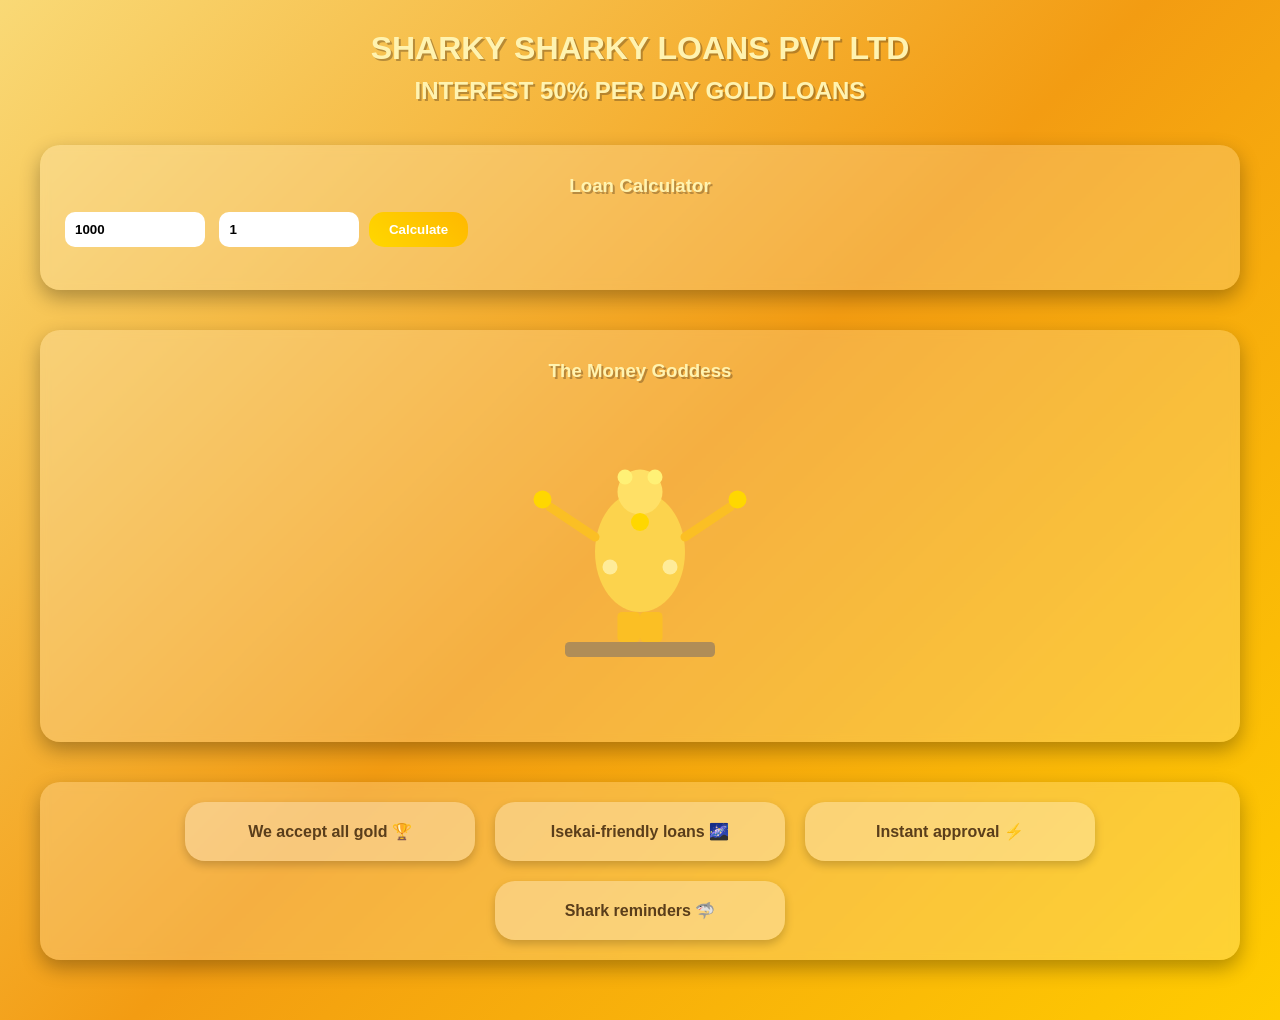
==== index.html @ c0cf4e78 "Initial commit: gold-themed Sharky Sharky site with human goddess" ====
<!DOCTYPE html>
<html lang="en">
<head>
  <meta charset="UTF-8">
  <meta name="viewport" content="width=device-width, initial-scale=1.0">
  <title>Sharky Sharky Loans Pvt Ltd</title>
  <style>
    body {
      margin: 0;
      font-family: 'Comic Sans MS', cursive, sans-serif;
      background: linear-gradient(135deg, #f9d976, #f39c12, #ffcc00);
      color: #5a3e1b;
      overflow-x: hidden;
    }

    h1, h2, h3 {
      text-align: center;
      color: #fff3b0;
      text-shadow: 2px 2px #5a3e1b66;
      margin: 10px 0;
    }

    .container {
      max-width: 1200px;
      margin: auto;
      padding: 20px;
    }

    .section {
      margin: 40px 0;
      background: rgba(255, 255, 255, 0.2);
      border-radius: 20px;
      padding: 20px;
      backdrop-filter: blur(5px);
      box-shadow: 0 8px 20px rgba(0,0,0,0.3);
    }

    .calculator input {
      padding: 10px;
      border-radius: 10px;
      border: none;
      margin: 5px;
      width: 120px;
      font-weight: bold;
    }

    .calculator button {
      padding: 10px 20px;
      border-radius: 15px;
      border: none;
      background: linear-gradient(45deg, #ffd700, #ffb800);
      color: #fff;
      font-weight: bold;
      cursor: pointer;
      transition: transform 0.2s;
    }

    .calculator button:hover {
      transform: scale(1.1);
    }

    /* Human-like Money Goddess SVG */
    .statue {
      display: block;
      margin: 20px auto;
      max-width: 300px;
    }

    .coin {
      animation: float 2s infinite alternate;
    }

    .glimmer {
      animation: shine 1.5s infinite alternate;
    }

    @keyframes float {
      0% { transform: translateY(0); }
      100% { transform: translateY(-10px); }
    }

    @keyframes shine {
      0% { opacity: 0.6; }
      100% { opacity: 1; }
    }

    /* Fun Cards */
    .cards {
      display: flex;
      flex-wrap: wrap;
      justify-content: center;
      gap: 20px;
    }

    .card {
      background: rgba(255,255,255,0.3);
      border-radius: 20px;
      padding: 20px;
      width: 250px;
      text-align: center;
      font-weight: bold;
      box-shadow: 0 4px 10px rgba(0,0,0,0.2);
      transition: transform 0.3s;
      color: #5a3e1b;
    }

    .card:hover {
      transform: translateY(-10px) scale(1.05);
      background: rgba(255,255,255,0.5);
    }
  </style>
</head>
<body>

<div class="container">
  <h1>SHARKY SHARKY LOANS PVT LTD</h1>
  <h2>INTEREST 50% PER DAY GOLD LOANS</h2>

  <!-- Loan Calculator -->
  <div class="section calculator">
    <h3>Loan Calculator</h3>
    <input type="number" id="amount" placeholder="Principal (₹)" value="1000">
    <input type="number" id="days" placeholder="Days" value="1">
    <button onclick="calculateLoan()">Calculate</button>
    <p id="result" style="margin-top:10px;font-size:18px;"></p>
  </div>

  <!-- Human-like Money Goddess -->
  <div class="section">
    <h3>The Money Goddess</h3>
    <svg class="statue" viewBox="0 0 200 200">
      <!-- Plinth -->
      <rect x="50" y="160" width="100" height="10" fill="#b08d57" rx="3" />

      <!-- Legs -->
      <rect x="85" y="140" width="15" height="20" fill="#fbbf24" rx="3" />
      <rect x="100" y="140" width="15" height="20" fill="#fbbf24" rx="3" />

      <!-- Body -->
      <ellipse cx="100" cy="100" rx="30" ry="40" fill="#fcd34d" />

      <!-- Arms -->
      <line x1="70" y1="90" x2="40" y2="70" stroke="#fbbf24" stroke-width="6" stroke-linecap="round"/>
      <line x1="130" y1="90" x2="160" y2="70" stroke="#fbbf24" stroke-width="6" stroke-linecap="round"/>

      <!-- Head -->
      <circle cx="100" cy="60" r="15" fill="#ffe066" />

      <!-- Coins in hands -->
      <circle class="coin glimmer" cx="35" cy="65" r="6" fill="#ffd700" />
      <circle class="coin glimmer" cx="165" cy="65" r="6" fill="#ffd700" />

      <!-- Floating coins -->
      <circle class="coin" cx="90" cy="50" r="5" fill="#fff176" />
      <circle class="coin" cx="110" cy="50" r="5" fill="#fff176" />
      <circle class="coin" cx="100" cy="80" r="6" fill="#ffd700" />
      <circle class="coin" cx="80" cy="110" r="5" fill="#ffec99" />
      <circle class="coin" cx="120" cy="110" r="5" fill="#ffec99" />
    </svg>
  </div>

  <!-- Fun Cards -->
  <div class="section cards">
    <div class="card">We accept all gold 🏆</div>
    <div class="card">Isekai-friendly loans 🌌</div>
    <div class="card">Instant approval ⚡</div>
    <div class="card">Shark reminders 🦈</div>
  </div>
</div>

<script>
  function calculateLoan() {
    const P = parseFloat(document.getElementById('amount').value) || 0;
    const n = parseInt(document.getElementById('days').value) || 0;
    const r = 0.5; // 50% per day
    const total = P * Math.pow(1 + r, n);
    const interest = total - P;
    document.getElementById('result').innerHTML =
      `Total: ₹${total.toFixed(2)}<br>Interest: ₹${interest.toFixed(2)}`;
  }
</script>

</body>
</html>
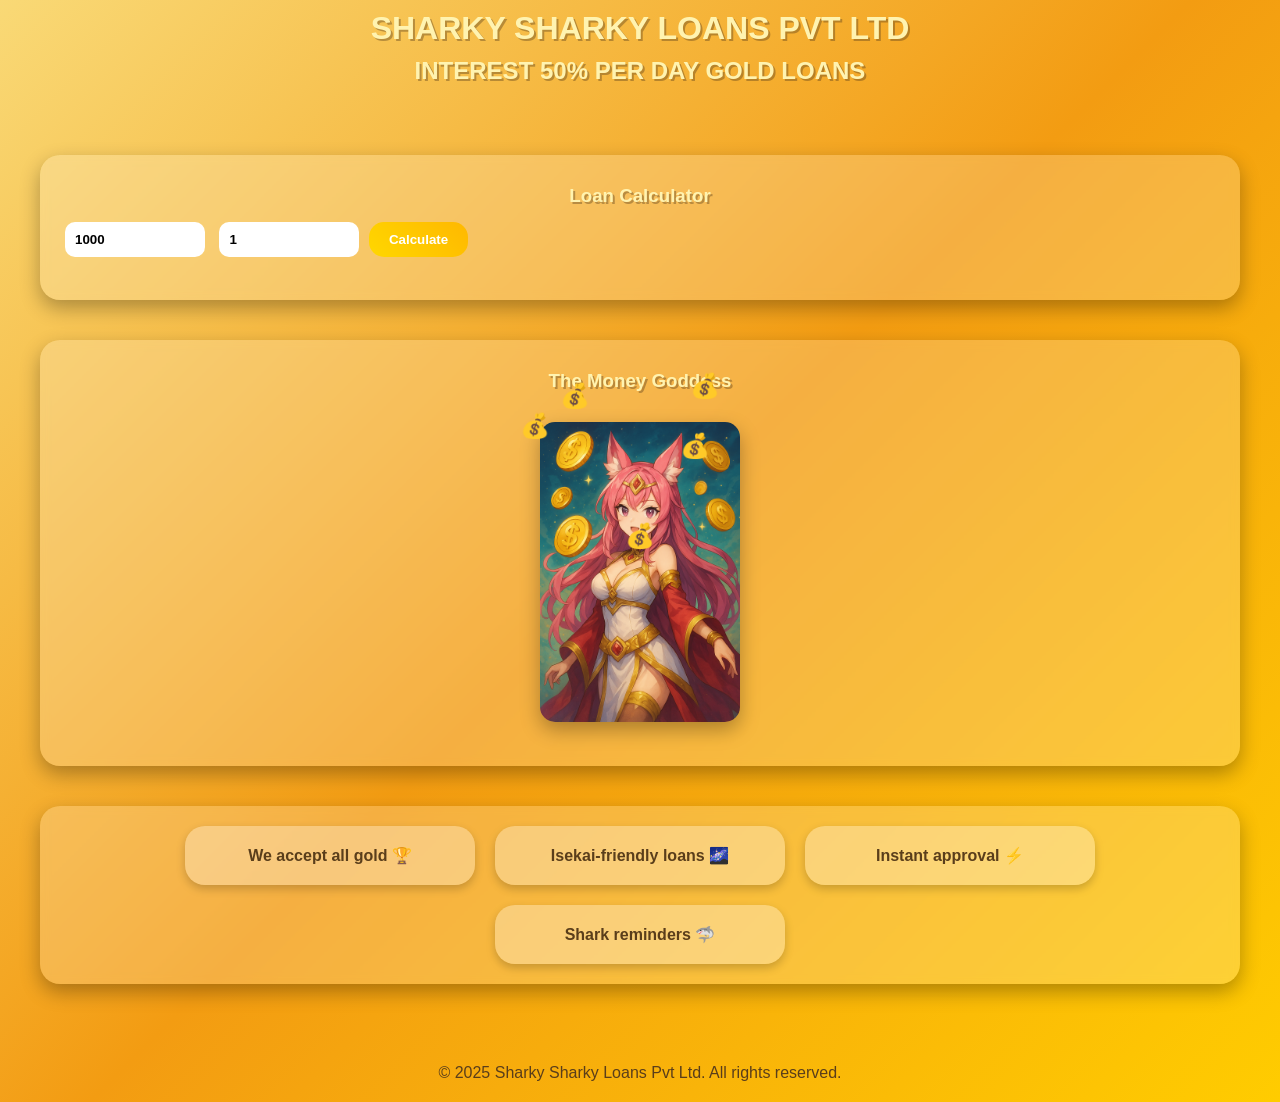
==== commit e3766066: "Update website: modular structure + Money Goddess image + floating coins" ====
--- a/index.html
+++ b/index.html
@@ -4,181 +4,20 @@
   <meta charset="UTF-8">
   <meta name="viewport" content="width=device-width, initial-scale=1.0">
   <title>Sharky Sharky Loans Pvt Ltd</title>
-  <style>
-    body {
-      margin: 0;
-      font-family: 'Comic Sans MS', cursive, sans-serif;
-      background: linear-gradient(135deg, #f9d976, #f39c12, #ffcc00);
-      color: #5a3e1b;
-      overflow-x: hidden;
-    }
-
-    h1, h2, h3 {
-      text-align: center;
-      color: #fff3b0;
-      text-shadow: 2px 2px #5a3e1b66;
-      margin: 10px 0;
-    }
-
-    .container {
-      max-width: 1200px;
-      margin: auto;
-      padding: 20px;
-    }
-
-    .section {
-      margin: 40px 0;
-      background: rgba(255, 255, 255, 0.2);
-      border-radius: 20px;
-      padding: 20px;
-      backdrop-filter: blur(5px);
-      box-shadow: 0 8px 20px rgba(0,0,0,0.3);
-    }
-
-    .calculator input {
-      padding: 10px;
-      border-radius: 10px;
-      border: none;
-      margin: 5px;
-      width: 120px;
-      font-weight: bold;
-    }
-
-    .calculator button {
-      padding: 10px 20px;
-      border-radius: 15px;
-      border: none;
-      background: linear-gradient(45deg, #ffd700, #ffb800);
-      color: #fff;
-      font-weight: bold;
-      cursor: pointer;
-      transition: transform 0.2s;
-    }
-
-    .calculator button:hover {
-      transform: scale(1.1);
-    }
-
-    /* Human-like Money Goddess SVG */
-    .statue {
-      display: block;
-      margin: 20px auto;
-      max-width: 300px;
-    }
-
-    .coin {
-      animation: float 2s infinite alternate;
-    }
-
-    .glimmer {
-      animation: shine 1.5s infinite alternate;
-    }
-
-    @keyframes float {
-      0% { transform: translateY(0); }
-      100% { transform: translateY(-10px); }
-    }
-
-    @keyframes shine {
-      0% { opacity: 0.6; }
-      100% { opacity: 1; }
-    }
-
-    /* Fun Cards */
-    .cards {
-      display: flex;
-      flex-wrap: wrap;
-      justify-content: center;
-      gap: 20px;
-    }
-
-    .card {
-      background: rgba(255,255,255,0.3);
-      border-radius: 20px;
-      padding: 20px;
-      width: 250px;
-      text-align: center;
-      font-weight: bold;
-      box-shadow: 0 4px 10px rgba(0,0,0,0.2);
-      transition: transform 0.3s;
-      color: #5a3e1b;
-    }
-
-    .card:hover {
-      transform: translateY(-10px) scale(1.05);
-      background: rgba(255,255,255,0.5);
-    }
-  </style>
+  <link rel="stylesheet" href="css/style.css">
 </head>
 <body>
 
-<div class="container">
-  <h1>SHARKY SHARKY LOANS PVT LTD</h1>
-  <h2>INTEREST 50% PER DAY GOLD LOANS</h2>
+  <div id="header"></div>
 
-  <!-- Loan Calculator -->
-  <div class="section calculator">
-    <h3>Loan Calculator</h3>
-    <input type="number" id="amount" placeholder="Principal (₹)" value="1000">
-    <input type="number" id="days" placeholder="Days" value="1">
-    <button onclick="calculateLoan()">Calculate</button>
-    <p id="result" style="margin-top:10px;font-size:18px;"></p>
+  <div class="container">
+    <div id="calculator-section"></div>
+    <div id="goddess-section"></div>
+    <div id="cards-section"></div>
   </div>
 
-  <!-- Human-like Money Goddess -->
-  <div class="section">
-    <h3>The Money Goddess</h3>
-    <svg class="statue" viewBox="0 0 200 200">
-      <!-- Plinth -->
-      <rect x="50" y="160" width="100" height="10" fill="#b08d57" rx="3" />
+  <div id="footer"></div>
 
-      <!-- Legs -->
-      <rect x="85" y="140" width="15" height="20" fill="#fbbf24" rx="3" />
-      <rect x="100" y="140" width="15" height="20" fill="#fbbf24" rx="3" />
-
-      <!-- Body -->
-      <ellipse cx="100" cy="100" rx="30" ry="40" fill="#fcd34d" />
-
-      <!-- Arms -->
-      <line x1="70" y1="90" x2="40" y2="70" stroke="#fbbf24" stroke-width="6" stroke-linecap="round"/>
-      <line x1="130" y1="90" x2="160" y2="70" stroke="#fbbf24" stroke-width="6" stroke-linecap="round"/>
-
-      <!-- Head -->
-      <circle cx="100" cy="60" r="15" fill="#ffe066" />
-
-      <!-- Coins in hands -->
-      <circle class="coin glimmer" cx="35" cy="65" r="6" fill="#ffd700" />
-      <circle class="coin glimmer" cx="165" cy="65" r="6" fill="#ffd700" />
-
-      <!-- Floating coins -->
-      <circle class="coin" cx="90" cy="50" r="5" fill="#fff176" />
-      <circle class="coin" cx="110" cy="50" r="5" fill="#fff176" />
-      <circle class="coin" cx="100" cy="80" r="6" fill="#ffd700" />
-      <circle class="coin" cx="80" cy="110" r="5" fill="#ffec99" />
-      <circle class="coin" cx="120" cy="110" r="5" fill="#ffec99" />
-    </svg>
-  </div>
-
-  <!-- Fun Cards -->
-  <div class="section cards">
-    <div class="card">We accept all gold 🏆</div>
-    <div class="card">Isekai-friendly loans 🌌</div>
-    <div class="card">Instant approval ⚡</div>
-    <div class="card">Shark reminders 🦈</div>
-  </div>
-</div>
-
-<script>
-  function calculateLoan() {
-    const P = parseFloat(document.getElementById('amount').value) || 0;
-    const n = parseInt(document.getElementById('days').value) || 0;
-    const r = 0.5; // 50% per day
-    const total = P * Math.pow(1 + r, n);
-    const interest = total - P;
-    document.getElementById('result').innerHTML =
-      `Total: ₹${total.toFixed(2)}<br>Interest: ₹${interest.toFixed(2)}`;
-  }
-</script>
-
+  <script src="js/main.js"></script>
 </body>
-</html>+</html>
--- a/css/style.css
+++ b/css/style.css
@@ -0,0 +1,126 @@
+body {
+  margin: 0;
+  font-family: 'Comic Sans MS', cursive, sans-serif;
+  background: linear-gradient(135deg, #f9d976, #f39c12, #ffcc00);
+  color: #5a3e1b;
+  overflow-x: hidden;
+}
+
+h1, h2, h3 {
+  text-align: center;
+  color: #fff3b0;
+  text-shadow: 2px 2px #5a3e1b66;
+  margin: 10px 0;
+}
+
+.container {
+  max-width: 1200px;
+  margin: auto;
+  padding: 20px;
+}
+
+.section {
+  margin: 40px 0;
+  background: rgba(255, 255, 255, 0.2);
+  border-radius: 20px;
+  padding: 20px;
+  backdrop-filter: blur(5px);
+  box-shadow: 0 8px 20px rgba(0,0,0,0.3);
+}
+
+.calculator input {
+  padding: 10px;
+  border-radius: 10px;
+  border: none;
+  margin: 5px;
+  width: 120px;
+  font-weight: bold;
+}
+
+.calculator button {
+  padding: 10px 20px;
+  border-radius: 15px;
+  border: none;
+  background: linear-gradient(45deg, #ffd700, #ffb800);
+  color: #fff;
+  font-weight: bold;
+  cursor: pointer;
+  transition: transform 0.2s;
+}
+
+.calculator button:hover {
+  transform: scale(1.1);
+}
+
+.goddess-img {
+  display: block;
+  margin: 20px auto;
+  max-width: 300px;
+  border-radius: 15px;
+  box-shadow: 0 8px 20px rgba(0,0,0,0.3);
+  animation: float 2s infinite alternate;
+}
+
+@keyframes float {
+  0% { transform: translateY(0); }
+  100% { transform: translateY(-10px); }
+}
+
+.cards {
+  display: flex;
+  flex-wrap: wrap;
+  justify-content: center;
+  gap: 20px;
+}
+
+.card {
+  background: rgba(255,255,255,0.3);
+  border-radius: 20px;
+  padding: 20px;
+  width: 250px;
+  text-align: center;
+  font-weight: bold;
+  box-shadow: 0 4px 10px rgba(0,0,0,0.2);
+  transition: transform 0.3s;
+  color: #5a3e1b;
+}
+
+.card:hover {
+  transform: translateY(-10px) scale(1.05);
+  background: rgba(255,255,255,0.5);
+}
+
+.site-footer {
+  text-align: center;
+  margin: 20px 0;
+  color: #5a3e1b;
+}
+
+.goddess-container {
+  position: relative;
+  display: inline-block;
+}
+
+.coin {
+  display: inline-block;
+  position: absolute;
+  font-size: 24px;
+  animation: floatCoin 4s infinite ease-in-out, rotateCoin 3s infinite linear;
+}
+
+.coin1 { top: 10px; left: 20px; animation-delay: 0s; }
+.coin2 { top: 50px; left: 150px; animation-delay: 0.5s; }
+.coin3 { top: 120px; left: 60px; animation-delay: 1s; }
+.coin4 { top: 80px; left: 120px; animation-delay: 1.5s; }
+.coin5 { top: 30px; left: 90px; animation-delay: 2s; }
+
+@keyframes floatCoin {
+  0% { transform: translateY(0) scale(1); opacity: 0.8; }
+  50% { transform: translateY(-20px) scale(1.2); opacity: 1; }
+  100% { transform: translateY(0) scale(1); opacity: 0.8; }
+}
+
+@keyframes rotateCoin {
+  0% { transform: rotate(0deg); }
+  100% { transform: rotate(360deg); }
+}
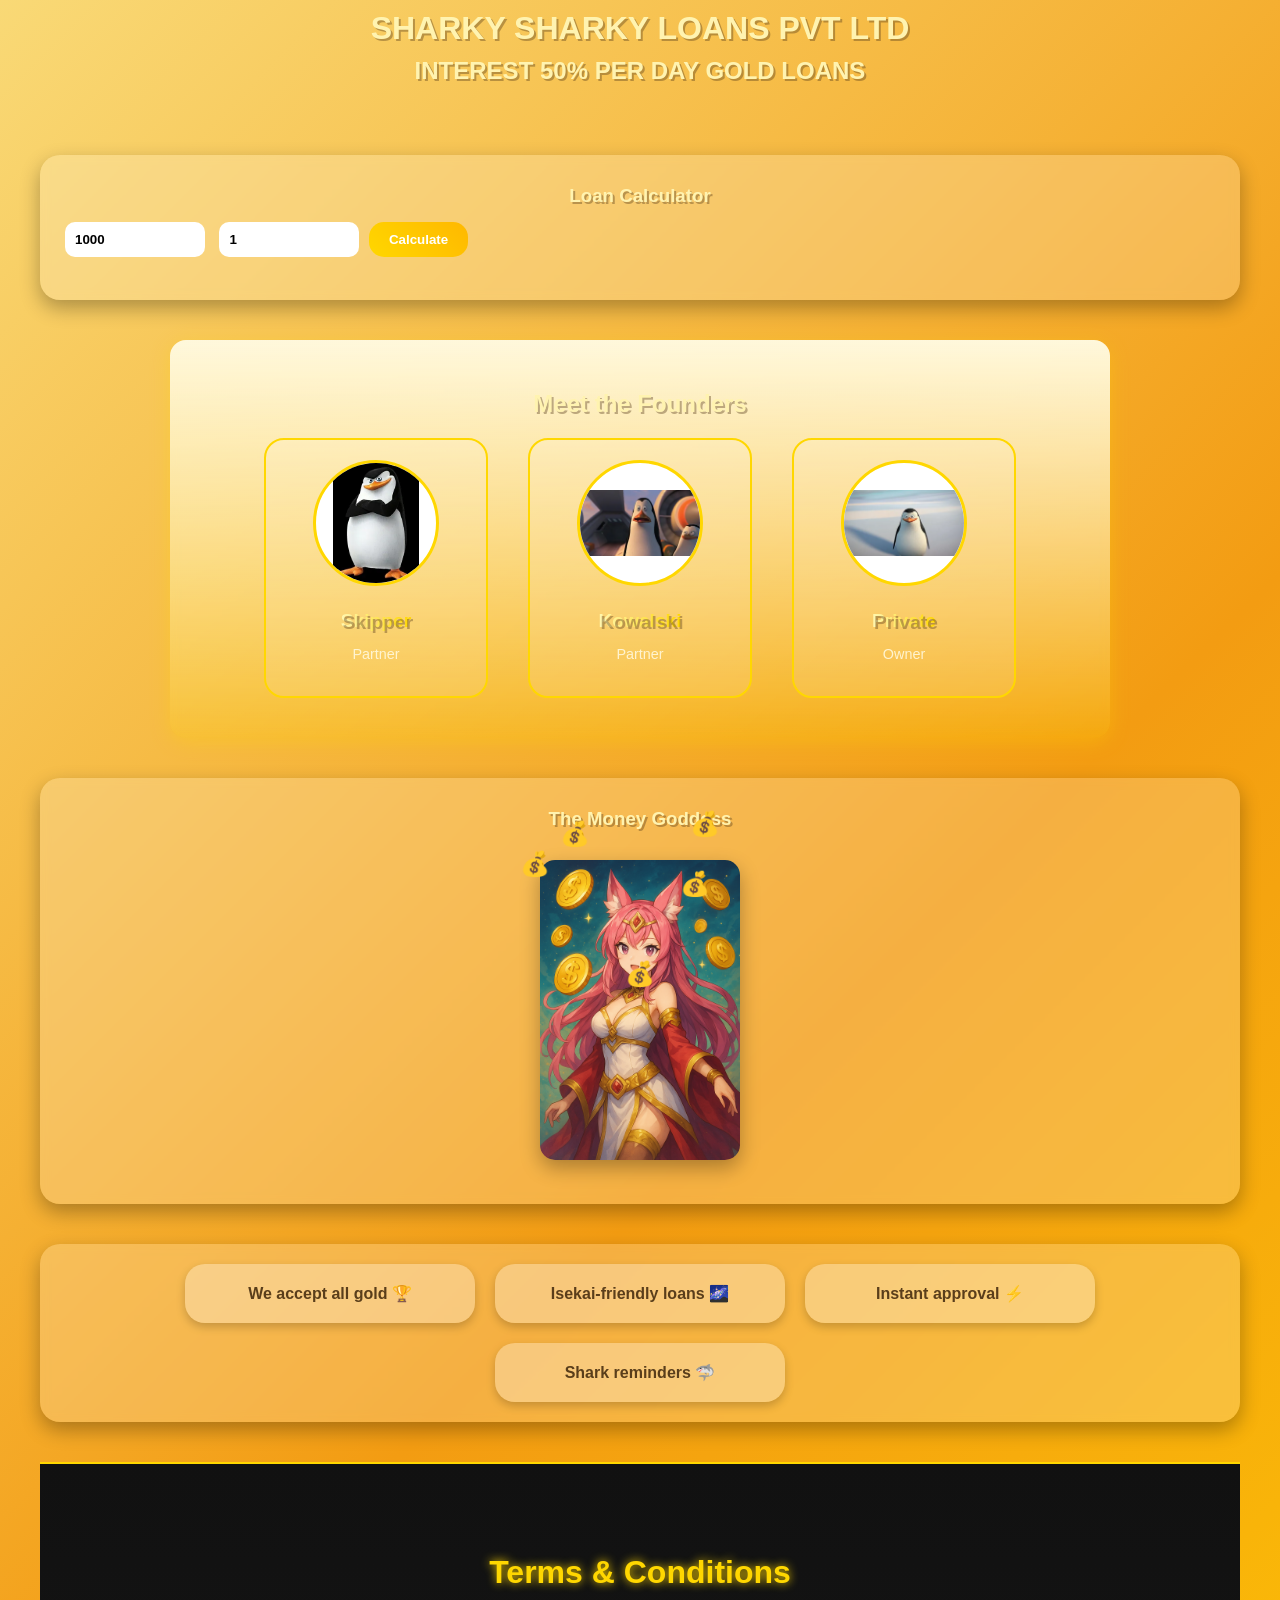
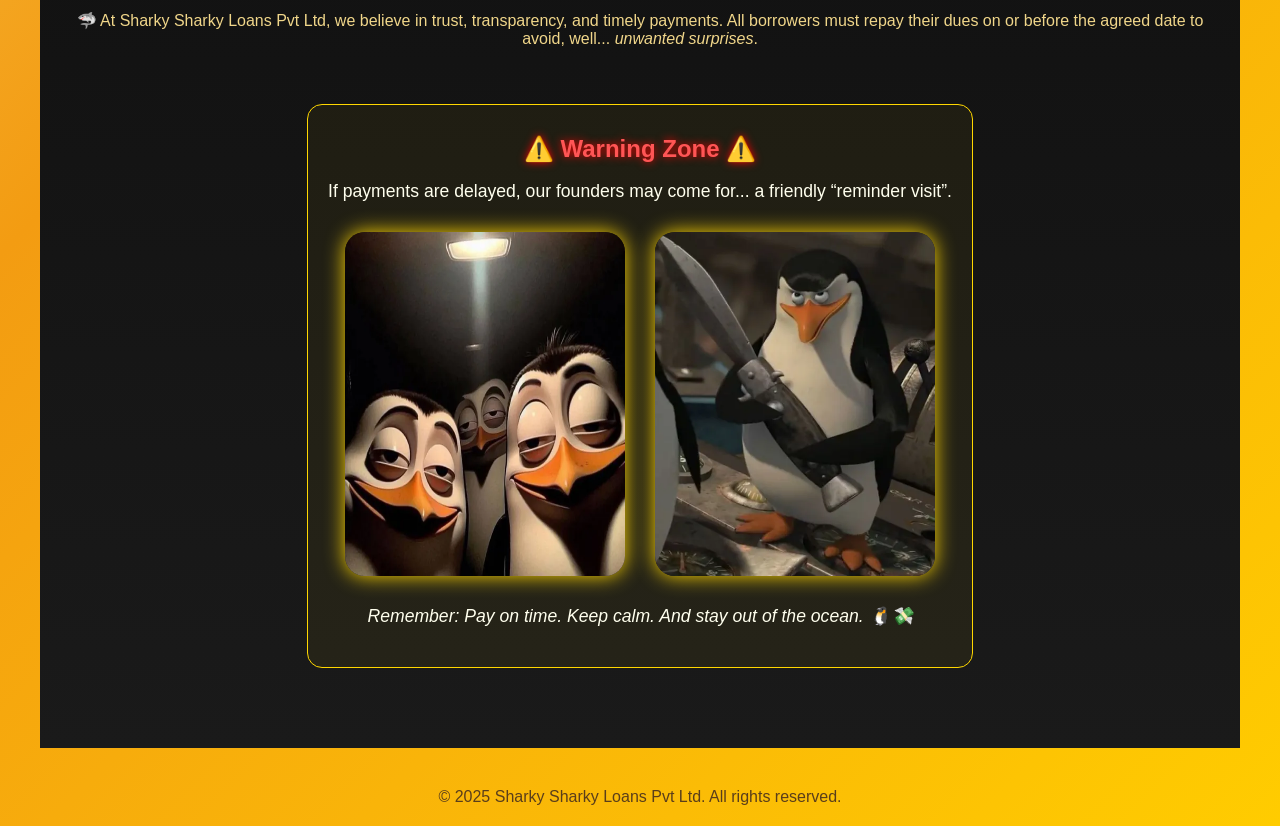
==== commit 278b8dc8: "Updated T&C section to correct Kowalski warning image" ====
--- a/index.html
+++ b/index.html
@@ -8,16 +8,34 @@
 </head>
 <body>
 
+  <!-- Header -->
   <div id="header"></div>
 
+  <!-- Main Container -->
   <div class="container">
+
+    <!-- Loan Calculator Section -->
     <div id="calculator-section"></div>
+
+    <!-- Founders Section (Penguins) -->
+    <div id="founders-section"></div>
+
+    <!-- Money Goddess Section -->
     <div id="goddess-section"></div>
+
+    <!-- Loan Cards Section -->
     <div id="cards-section"></div>
+
+    <!-- Terms & Conditions Section -->
+    <div id="terms-section"></div>
+
   </div>
 
+  <!-- Footer -->
   <div id="footer"></div>
 
+  <!-- JS -->
   <script src="js/main.js"></script>
+
 </body>
 </html>
--- a/css/style.css
+++ b/css/style.css
@@ -124,3 +124,144 @@
   0% { transform: rotate(0deg); }
   100% { transform: rotate(360deg); }
 }
+
+.founders-section {
+  text-align: center;
+  background: linear-gradient(to bottom, #fff8dc, #ffd70033);
+  padding: 40px 20px;
+  border-radius: 16px;
+  margin: 40px auto;
+  max-width: 900px;
+  box-shadow: 0 4px 20px rgba(255, 215, 0, 0.3);
+}
+
+.founders {
+  display: flex;
+  justify-content: center;
+  gap: 40px;
+  flex-wrap: wrap;
+  margin-top: 20px;
+}
+
+.founder {
+  background: rgba(255, 255, 255, 0.1);
+  border: 2px solid gold;
+  border-radius: 20px;
+  padding: 20px;
+  width: 180px;
+  transition: transform 0.3s ease, box-shadow 0.3s ease;
+}
+
+.founder:hover {
+  transform: scale(1.05);
+  box-shadow: 0 0 20px gold;
+}
+
+.founder-img {
+  width: 120px;
+  height: 120px;
+  object-fit: contain;
+  border-radius: 50%;
+  background-color: white;
+  border: 3px solid gold;
+  margin-bottom: 10px;
+}
+
+/* --- Golden Glow and Shimmer Effect for Founders --- */
+
+.founder h3 {
+  color: #ffd700;
+  font-size: 1.2rem;
+  font-weight: bold;
+  position: relative;
+  display: inline-block;
+  background: linear-gradient(90deg, #fff7b1, #ffd700, #fff7b1);
+  background-size: 200%;
+  background-clip: text;
+  -webkit-background-clip: text;
+  -webkit-text-fill-color: transparent;
+  animation: shimmer 3s infinite linear;
+}
+
+
+@keyframes shimmer {
+  0% { background-position: -200% center; }
+  100% { background-position: 200% center; }
+}
+
+.founder p {
+  color: #fff8dc;
+  font-size: 0.9rem;
+  margin-top: 4px;
+  opacity: 0.9;
+}
+
+.founder:hover {
+  transform: scale(1.05);
+  box-shadow: 0 0 25px rgba(255, 215, 0, 0.7);
+  background: rgba(255, 255, 255, 0.15);
+  transition: all 0.3s ease-in-out;
+}
+
+/* --- Terms & Conditions Section --- */
+.terms {
+  text-align: center;
+  padding: 80px 20px;
+  background: linear-gradient(to bottom, #111, #1a1a1a);
+  color: #f0d68a;
+  border-top: 2px solid gold;
+}
+
+.terms h2 {
+  font-size: 2rem;
+  color: gold;
+  margin-bottom: 20px;
+  text-shadow: 0 0 10px gold;
+}
+
+.warning-zone {
+  margin-top: 40px;
+  background: rgba(255, 215, 0, 0.05);
+  border: 1px solid gold;
+  border-radius: 15px;
+  padding: 20px;
+  display: inline-block;
+}
+
+.warning-zone h3 {
+  color: #ff5555;
+  font-size: 1.5rem;
+  margin-bottom: 10px;
+  text-shadow: 0 0 8px #ff0000;
+}
+
+.warning-zone p {
+  font-size: 1.1rem;
+  color: #ffe;
+  margin-bottom: 20px;
+}
+
+.warning-images {
+  display: flex;
+  justify-content: center;
+  gap: 30px;
+  flex-wrap: wrap;
+  margin: 30px 0;
+}
+
+.warning-images img {
+  width: 280px;
+  border-radius: 20px;
+  box-shadow: 0 0 20px gold;
+  transition: transform 0.3s, box-shadow 0.3s;
+}
+
+.warning-images img:hover {
+  transform: scale(1.08);
+  box-shadow: 0 0 30px #ff0000;
+}
+
+.note {
+  color: #ffdf91;
+  font-style: italic;
+}
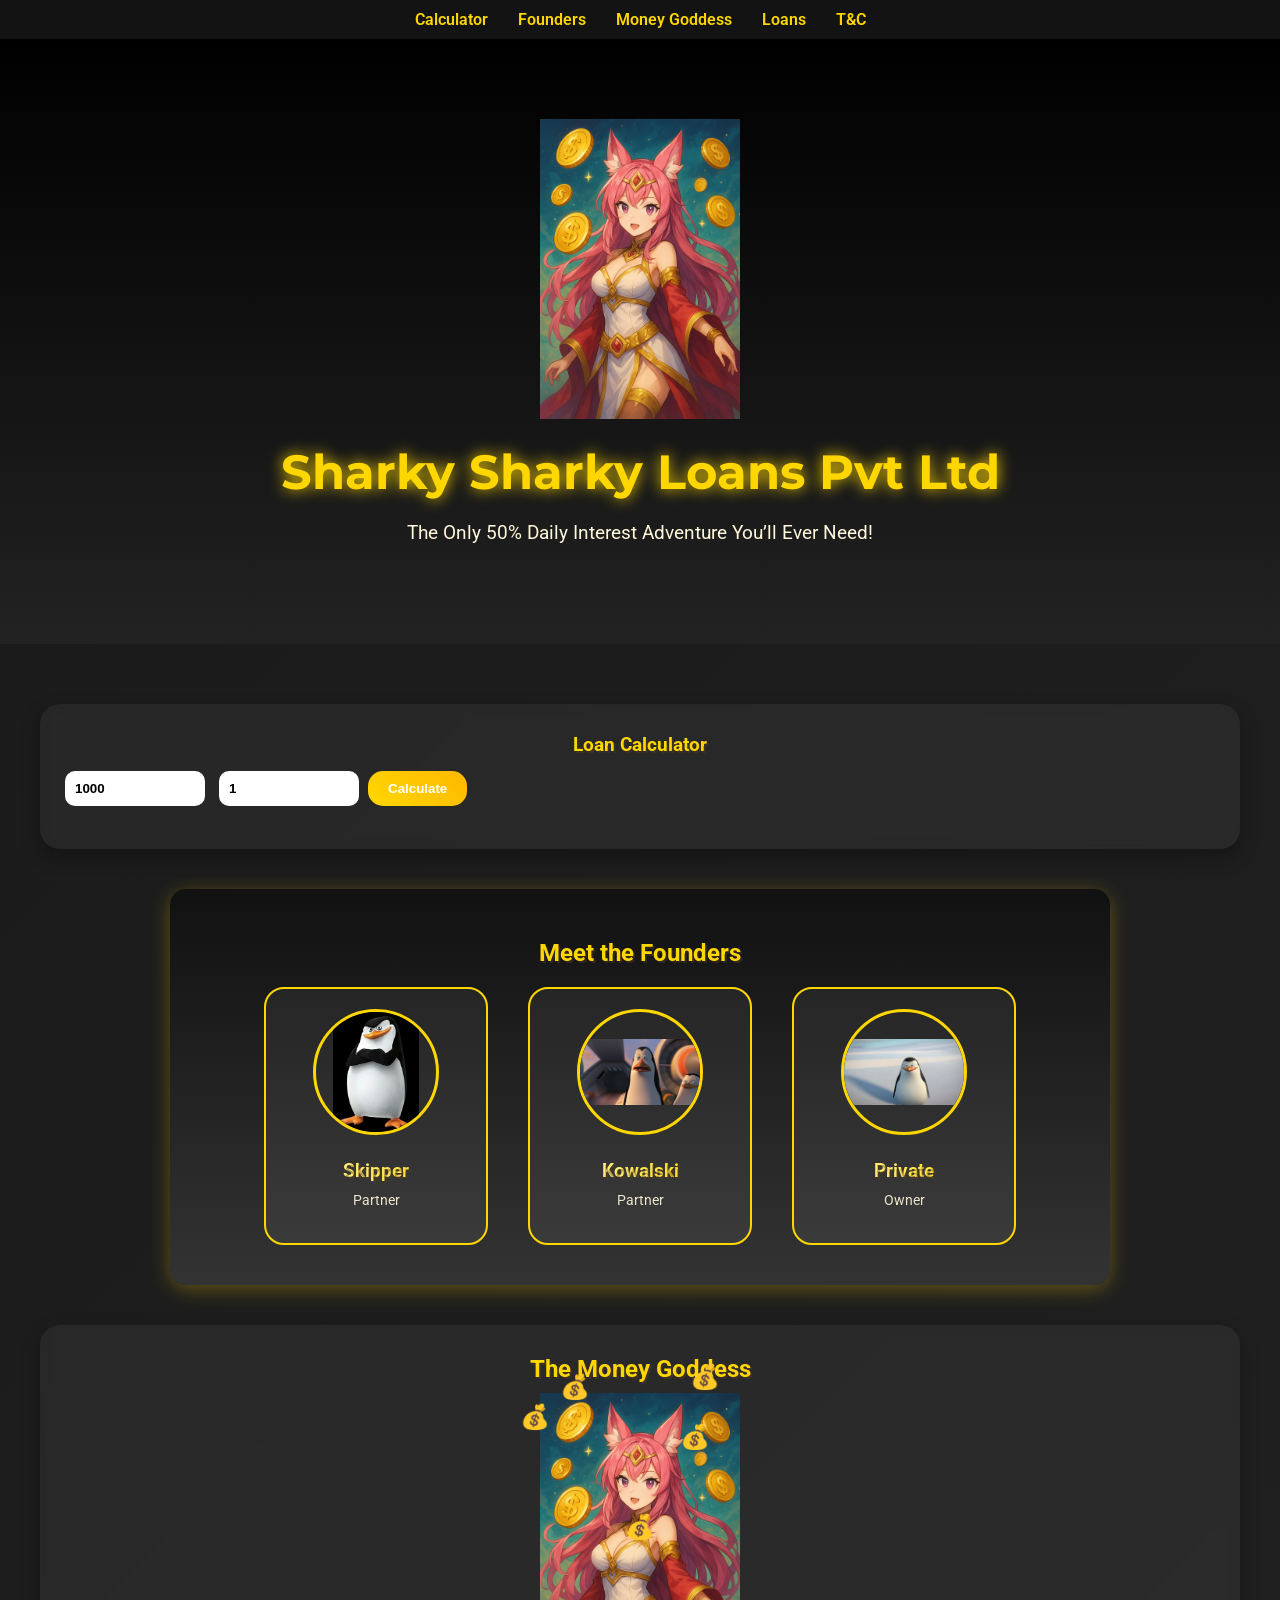
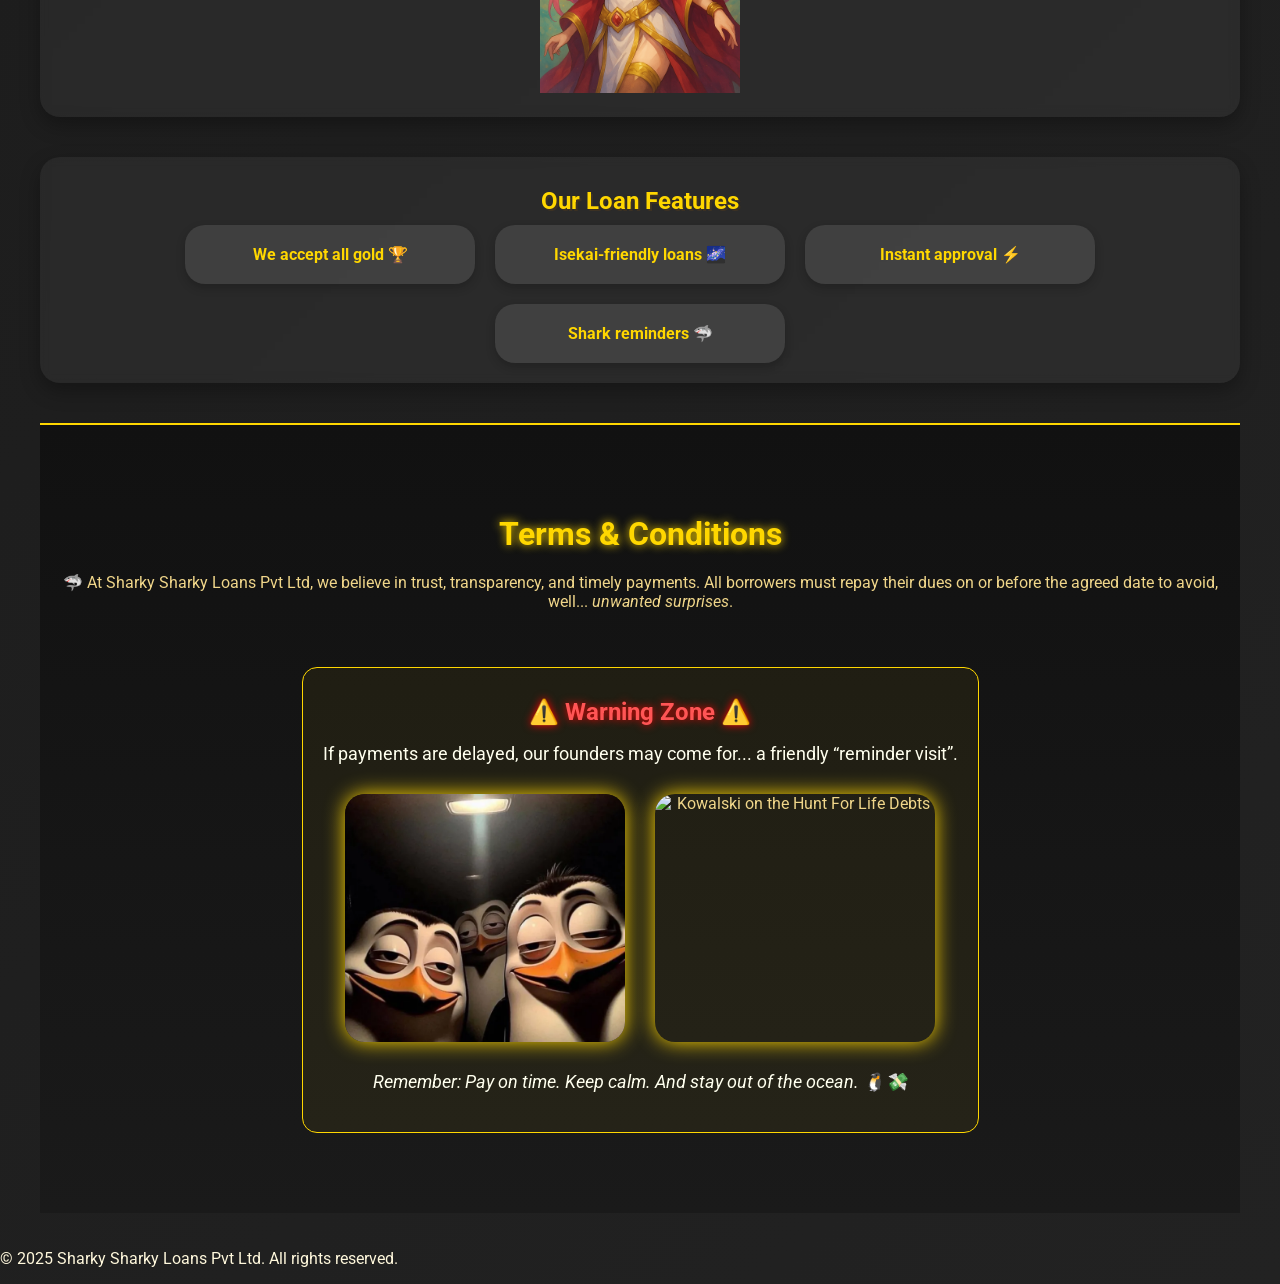
==== commit e403faaa: "Update Sharky Sharky Loans site: gold theme, founders, goddess, T&C, animations" ====
--- a/index.html
+++ b/index.html
@@ -4,31 +4,35 @@
   <meta charset="UTF-8">
   <meta name="viewport" content="width=device-width, initial-scale=1.0">
   <title>Sharky Sharky Loans Pvt Ltd</title>
+  <link href="https://fonts.googleapis.com/css2?family=Montserrat:wght@600;700&family=Roboto&display=swap" rel="stylesheet">
   <link rel="stylesheet" href="css/style.css">
 </head>
 <body>
 
-  <!-- Header -->
-  <div id="header"></div>
+  <!-- Navbar -->
+  <nav class="navbar">
+    <a href="#calculator-section">Calculator</a>
+    <a href="#founders-section">Founders</a>
+    <a href="#goddess-section">Money Goddess</a>
+    <a href="#cards-section">Loans</a>
+    <a href="#terms-section">T&C</a>
+  </nav>
+
+  <!-- Hero Section -->
+  <section class="hero">
+    <img src="images/goddess.png" alt="Money Goddess" class="hero-goddess">
+    <h1>Sharky Sharky Loans Pvt Ltd</h1>
+    <p class="tagline">The Only 50% Daily Interest Adventure You’ll Ever Need!</p>
+    <div class="floating-coins"></div>
+  </section>
 
   <!-- Main Container -->
   <div class="container">
-
-    <!-- Loan Calculator Section -->
     <div id="calculator-section"></div>
-
-    <!-- Founders Section (Penguins) -->
     <div id="founders-section"></div>
-
-    <!-- Money Goddess Section -->
     <div id="goddess-section"></div>
-
-    <!-- Loan Cards Section -->
     <div id="cards-section"></div>
-
-    <!-- Terms & Conditions Section -->
     <div id="terms-section"></div>
-
   </div>
 
   <!-- Footer -->
--- a/css/style.css
+++ b/css/style.css
@@ -1,33 +1,94 @@
+/* --- General Body & Fonts --- */
 body {
   margin: 0;
-  font-family: 'Comic Sans MS', cursive, sans-serif;
-  background: linear-gradient(135deg, #f9d976, #f39c12, #ffcc00);
-  color: #5a3e1b;
+  font-family: 'Roboto', sans-serif;
+  background: linear-gradient(135deg, #1a1a1a, #222222);
+  color: #fff8dc;
   overflow-x: hidden;
 }
 
+/* --- Headings --- */
 h1, h2, h3 {
   text-align: center;
-  color: #fff3b0;
+  color: #ffd700;
   text-shadow: 2px 2px #5a3e1b66;
   margin: 10px 0;
 }
 
+/* --- Container --- */
 .container {
   max-width: 1200px;
   margin: auto;
   padding: 20px;
 }
 
+/* --- Section Styling --- */
 .section {
   margin: 40px 0;
-  background: rgba(255, 255, 255, 0.2);
+  background: rgba(255, 255, 255, 0.05);
   border-radius: 20px;
   padding: 20px;
   backdrop-filter: blur(5px);
   box-shadow: 0 8px 20px rgba(0,0,0,0.3);
 }
 
+/* --- Navbar --- */
+.navbar {
+  position: sticky;
+  top: 0;
+  background: rgba(20, 20, 20, 0.95);
+  padding: 10px 20px;
+  display: flex;
+  justify-content: center;
+  gap: 30px;
+  z-index: 100;
+}
+.navbar a {
+  color: gold;
+  text-decoration: none;
+  font-weight: 600;
+  transition: 0.3s;
+}
+.navbar a:hover {
+  color: #fff;
+  text-shadow: 0 0 8px gold;
+}
+
+/* --- Hero Section --- */
+.hero {
+  text-align: center;
+  padding: 80px 20px;
+  background: linear-gradient(to bottom, #000, #222);
+  position: relative;
+}
+.hero h1 {
+  font-family: 'Montserrat', sans-serif;
+  font-size: 3rem;
+  color: gold;
+  margin: 20px 0;
+  text-shadow: 0 0 15px gold;
+}
+.hero .tagline {
+  font-size: 1.2rem;
+  margin-bottom: 20px;
+}
+.hero-goddess {
+  width: 200px;
+  animation: floatGoddess 3s infinite ease-in-out;
+}
+@keyframes floatGoddess {
+  0%,100% { transform: translateY(0); }
+  50% { transform: translateY(-15px); }
+}
+.floating-coins {
+  position: absolute;
+  width: 100%;
+  height: 100%;
+  top: 0; left: 0;
+  pointer-events: none;
+}
+
+/* --- Calculator Inputs & Buttons --- */
 .calculator input {
   padding: 10px;
   border-radius: 10px;
@@ -36,7 +97,6 @@
   width: 120px;
   font-weight: bold;
 }
-
 .calculator button {
   padding: 10px 20px;
   border-radius: 15px;
@@ -47,94 +107,68 @@
   cursor: pointer;
   transition: transform 0.2s;
 }
-
 .calculator button:hover {
   transform: scale(1.1);
 }
 
-.goddess-img {
-  display: block;
-  margin: 20px auto;
-  max-width: 300px;
-  border-radius: 15px;
-  box-shadow: 0 8px 20px rgba(0,0,0,0.3);
-  animation: float 2s infinite alternate;
-}
-
-@keyframes float {
-  0% { transform: translateY(0); }
-  100% { transform: translateY(-10px); }
-}
-
-.cards {
-  display: flex;
-  flex-wrap: wrap;
-  justify-content: center;
-  gap: 20px;
-}
-
-.card {
-  background: rgba(255,255,255,0.3);
-  border-radius: 20px;
-  padding: 20px;
-  width: 250px;
-  text-align: center;
-  font-weight: bold;
-  box-shadow: 0 4px 10px rgba(0,0,0,0.2);
-  transition: transform 0.3s;
-  color: #5a3e1b;
-}
-
-.card:hover {
-  transform: translateY(-10px) scale(1.05);
-  background: rgba(255,255,255,0.5);
-}
-
-.site-footer {
-  text-align: center;
-  margin: 20px 0;
-  color: #5a3e1b;
-}
-
+/* --- Goddess Coins --- */
 .goddess-container {
   position: relative;
   display: inline-block;
 }
-
 .coin {
-  display: inline-block;
   position: absolute;
   font-size: 24px;
   animation: floatCoin 4s infinite ease-in-out, rotateCoin 3s infinite linear;
 }
-
 .coin1 { top: 10px; left: 20px; animation-delay: 0s; }
 .coin2 { top: 50px; left: 150px; animation-delay: 0.5s; }
 .coin3 { top: 120px; left: 60px; animation-delay: 1s; }
 .coin4 { top: 80px; left: 120px; animation-delay: 1.5s; }
 .coin5 { top: 30px; left: 90px; animation-delay: 2s; }
-
 @keyframes floatCoin {
   0% { transform: translateY(0) scale(1); opacity: 0.8; }
   50% { transform: translateY(-20px) scale(1.2); opacity: 1; }
   100% { transform: translateY(0) scale(1); opacity: 0.8; }
 }
-
 @keyframes rotateCoin {
   0% { transform: rotate(0deg); }
   100% { transform: rotate(360deg); }
 }
 
+/* --- Cards --- */
+.cards {
+  display: flex;
+  flex-wrap: wrap;
+  justify-content: center;
+  gap: 20px;
+}
+.card {
+  background: rgba(255,255,255,0.1);
+  border-radius: 20px;
+  padding: 20px;
+  width: 250px;
+  text-align: center;
+  font-weight: bold;
+  box-shadow: 0 4px 10px rgba(0,0,0,0.2);
+  transition: transform 0.3s, background 0.3s;
+  color: gold;
+}
+.card:hover {
+  transform: translateY(-10px) scale(1.05);
+  background: rgba(255,255,255,0.3);
+}
+
+/* --- Founders --- */
 .founders-section {
   text-align: center;
-  background: linear-gradient(to bottom, #fff8dc, #ffd70033);
+  background: linear-gradient(to bottom, #111, #333);
   padding: 40px 20px;
   border-radius: 16px;
   margin: 40px auto;
   max-width: 900px;
   box-shadow: 0 4px 20px rgba(255, 215, 0, 0.3);
 }
-
 .founders {
   display: flex;
   justify-content: center;
@@ -142,39 +176,31 @@
   flex-wrap: wrap;
   margin-top: 20px;
 }
-
 .founder {
-  background: rgba(255, 255, 255, 0.1);
+  background: rgba(255, 255, 255, 0.05);
   border: 2px solid gold;
   border-radius: 20px;
   padding: 20px;
   width: 180px;
   transition: transform 0.3s ease, box-shadow 0.3s ease;
 }
-
 .founder:hover {
   transform: scale(1.05);
-  box-shadow: 0 0 20px gold;
-}
-
+  box-shadow: 0 0 25px gold;
+  background: rgba(255,255,255,0.15);
+}
 .founder-img {
   width: 120px;
   height: 120px;
   object-fit: contain;
   border-radius: 50%;
-  background-color: white;
   border: 3px solid gold;
   margin-bottom: 10px;
 }
-
-/* --- Golden Glow and Shimmer Effect for Founders --- */
-
 .founder h3 {
   color: #ffd700;
   font-size: 1.2rem;
   font-weight: bold;
-  position: relative;
-  display: inline-block;
   background: linear-gradient(90deg, #fff7b1, #ffd700, #fff7b1);
   background-size: 200%;
   background-clip: text;
@@ -182,13 +208,10 @@
   -webkit-text-fill-color: transparent;
   animation: shimmer 3s infinite linear;
 }
-
-
 @keyframes shimmer {
   0% { background-position: -200% center; }
   100% { background-position: 200% center; }
 }
-
 .founder p {
   color: #fff8dc;
   font-size: 0.9rem;
@@ -196,29 +219,20 @@
   opacity: 0.9;
 }
 
-.founder:hover {
-  transform: scale(1.05);
-  box-shadow: 0 0 25px rgba(255, 215, 0, 0.7);
-  background: rgba(255, 255, 255, 0.15);
-  transition: all 0.3s ease-in-out;
-}
-
-/* --- Terms & Conditions Section --- */
-.terms {
+/* --- Terms & Conditions --- */
+.terms-section {
   text-align: center;
   padding: 80px 20px;
   background: linear-gradient(to bottom, #111, #1a1a1a);
   color: #f0d68a;
   border-top: 2px solid gold;
 }
-
-.terms h2 {
+.terms-section h2 {
   font-size: 2rem;
   color: gold;
   margin-bottom: 20px;
   text-shadow: 0 0 10px gold;
 }
-
 .warning-zone {
   margin-top: 40px;
   background: rgba(255, 215, 0, 0.05);
@@ -227,20 +241,17 @@
   padding: 20px;
   display: inline-block;
 }
-
 .warning-zone h3 {
   color: #ff5555;
   font-size: 1.5rem;
   margin-bottom: 10px;
   text-shadow: 0 0 8px #ff0000;
 }
-
 .warning-zone p {
   font-size: 1.1rem;
   color: #ffe;
   margin-bottom: 20px;
 }
-
 .warning-images {
   display: flex;
   justify-content: center;
@@ -248,19 +259,16 @@
   flex-wrap: wrap;
   margin: 30px 0;
 }
-
 .warning-images img {
   width: 280px;
   border-radius: 20px;
   box-shadow: 0 0 20px gold;
   transition: transform 0.3s, box-shadow 0.3s;
 }
-
 .warning-images img:hover {
   transform: scale(1.08);
   box-shadow: 0 0 30px #ff0000;
 }
-
 .note {
   color: #ffdf91;
   font-style: italic;
